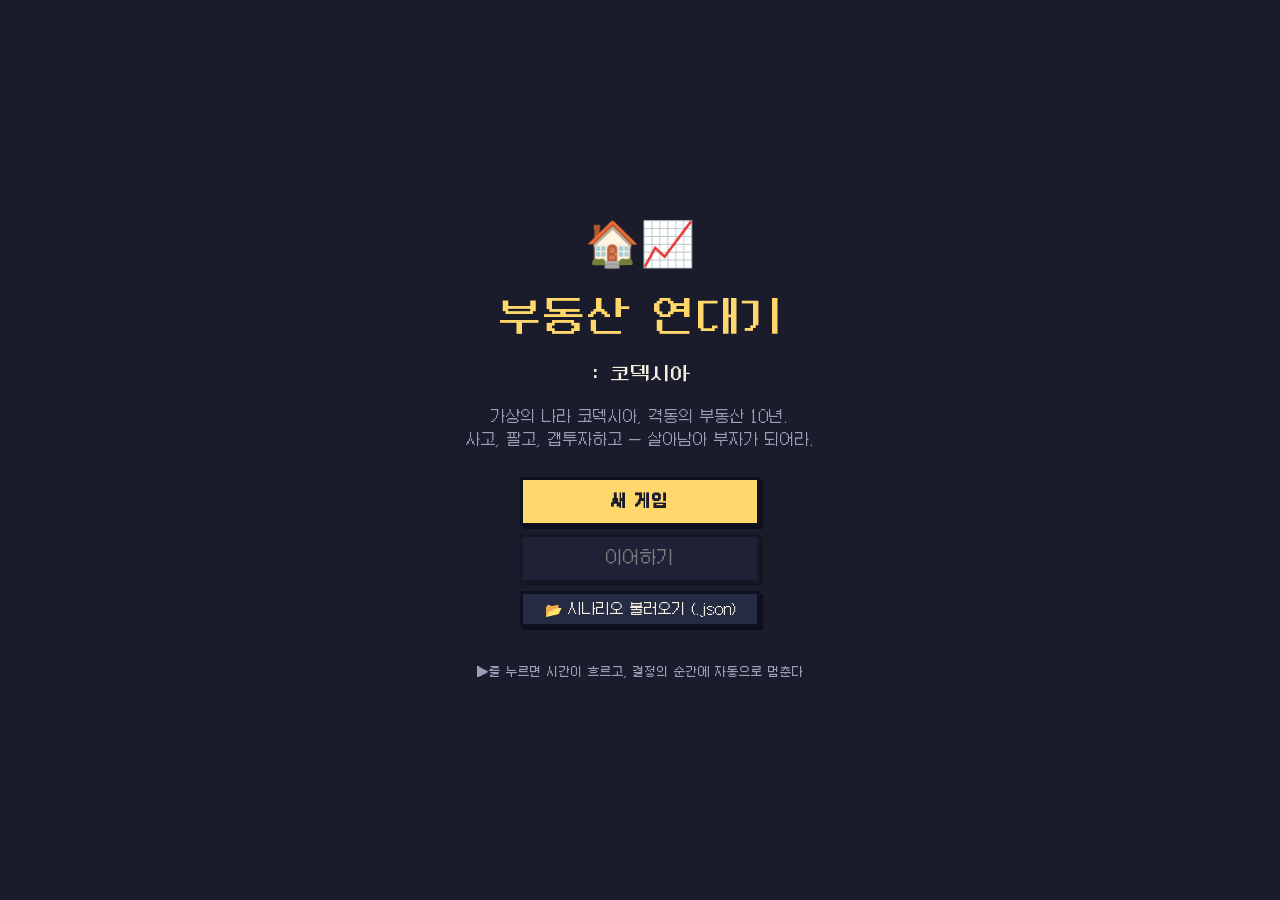
==== index.html @ d19f530c "Deploy obfuscated Codexia build" ====
<!doctype html>
<html lang="ko">
  <head>
    <meta charset="UTF-8" />
    <meta name="viewport" content="width=device-width, initial-scale=1.0, viewport-fit=cover" />
    <meta name="description" content="가상의 나라 코덱시아의 부동산 격동기를 시간여행하는 턴제 웹게임" />
    <link
      rel="icon"
      href="data:image/svg+xml,<svg xmlns=%22http://www.w3.org/2000/svg%22 viewBox=%220 0 100 100%22><text y=%22.9em%22 font-size=%2290%22>🏠</text></svg>"
    />
    <title>부동산 연대기: 코덱시아</title>
    <script type="module" crossorigin src="./assets/index-B-RKKP2m.js"></script>
    <link rel="stylesheet" crossorigin href="./assets/index-CxWq0a0V.css">
  </head>
  <body>
    <div id="root"></div>
  </body>
</html>
---- assets/index-CxWq0a0V.css ----
@font-face{font-family:NeoDGM;src:url(./neodgm-CYAlbkIQ.woff2)format("woff2");font-display:block}@font-face{font-family:Galmuri11;src:url(./Galmuri11-DfQIlyDK.woff2)format("woff2");font-weight:400;font-display:block}@font-face{font-family:Galmuri11;src:url(./Galmuri11-Bold-QdFGsJ3v.woff2)format("woff2");font-weight:700;font-display:block}@font-face{font-family:Galmuri9;src:url(./Galmuri9-B9HMP827.woff2)format("woff2");font-display:block}:root{--bg:#1a1c2c;--panel:#262b44;--panel-deep:#20243a;--line:#0f1120;--text:#f4f0e1;--dim:#9aa0b8;--gold:#ffd76a;--gold-deep:#b8860b;--up:#5ee06a;--down:#ff6b6b;--blue:#6cb2ff;--orange:#ffa94d;--shadow:#00000073}*{box-sizing:border-box}html,body,#root{height:100%;margin:0}body{background:var(--bg);color:var(--text);word-break:keep-all;-webkit-font-smoothing:none;font-family:Galmuri11,NeoDGM,sans-serif;font-size:15px;line-height:1.55;overflow-x:hidden}h1,h2,h3,.title-font{margin:0;font-family:NeoDGM,Galmuri11,sans-serif;font-weight:400}button{color:inherit;font-family:inherit}.panel{background:var(--panel);border:3px solid var(--line);box-shadow:4px 4px 0 var(--shadow);padding:12px}.panel--deep{background:var(--panel-deep)}.btn{background:var(--panel);border:3px solid var(--line);box-shadow:3px 3px 0 var(--shadow);color:var(--text);cursor:pointer;-webkit-user-select:none;user-select:none;text-align:center;padding:6px 12px;font-size:14px;display:inline-block}.btn:active:not(:disabled){box-shadow:1px 1px 0 var(--shadow);transform:translate(2px,2px)}.btn:disabled{opacity:.45;cursor:not-allowed}.btn--gold{background:var(--gold);color:#1a1c2c;font-weight:700}.btn--danger{background:#7a2b2b}.btn--ghost{box-shadow:none;background:0 0}.btn--big{padding:10px 20px;font-size:17px}.tag{border:2px solid var(--line);vertical-align:middle;padding:2px 6px;font-family:Galmuri9,sans-serif;font-size:11px;display:inline-block}.tag--urgent{background:var(--down);color:#1a1c2c}.tag--fake{background:var(--orange);color:#1a1c2c}.tag--jeonse{background:var(--blue);color:#1a1c2c}.tag--gold{background:var(--gold);color:#1a1c2c}.up{color:var(--up)}.down{color:var(--down)}.dim{color:var(--dim)}.gold{color:var(--gold)}.small{font-family:Galmuri9,sans-serif;font-size:12px}.row{align-items:center;gap:8px;display:flex}.col{flex-direction:column;gap:8px;display:flex}.grow{flex:1;min-width:0}.wrap{flex-wrap:wrap}.between{justify-content:space-between}.game-root{flex-direction:column;height:100%;display:flex}.game-main{flex:1;padding:12px 12px 16px;overflow-y:auto}.ticker{white-space:nowrap;background:var(--panel-deep);border-top:3px solid var(--line);border-bottom:3px solid var(--line);color:var(--dim);padding:4px 0;font-family:Galmuri9,sans-serif;font-size:12px;overflow:hidden}.ticker__inner{padding-left:100%;animation:36s linear infinite marquee;display:inline-block}.ticker--paused .ticker__inner{animation-play-state:paused}@keyframes marquee{0%{transform:translate(0)}to{transform:translate(-100%)}}@keyframes shake{0%,to{transform:translate(0)}25%{transform:translate(-3px)}75%{transform:translate(3px)}}.shake{animation:.25s linear 2 shake}.modal-backdrop{z-index:50;background:#0a0b14bf;justify-content:center;align-items:center;padding:16px;display:flex;position:fixed;inset:0}.modal{width:min(560px,100%);max-height:88vh;overflow-y:auto}.toast-host{z-index:60;pointer-events:none;flex-direction:column;align-items:center;gap:6px;display:flex;position:fixed;bottom:76px;left:50%;transform:translate(-50%)}.toast{background:var(--panel-deep);border:3px solid var(--line);box-shadow:3px 3px 0 var(--shadow);padding:6px 14px;font-size:13px;animation:.15s ease-out toast-in}.toast--error{border-color:var(--down)}@keyframes toast-in{0%{opacity:0;transform:translateY(6px)}to{opacity:1;transform:translateY(0)}}.tabnav{background:var(--panel-deep);border-top:3px solid var(--line);display:flex}.tabnav__btn{border:none;border-right:3px solid var(--line);color:var(--dim);cursor:pointer;background:0 0;flex:1;min-height:44px;padding:8px 2px 10px;font-family:Galmuri9,sans-serif;font-size:12px;position:relative}.tabnav__btn:last-child{border-right:none}.tabnav__btn--active{color:var(--gold);background:var(--panel)}.tabnav__badge{background:var(--down);color:#1a1c2c;border:2px solid var(--line);min-width:16px;margin-right:-26px;padding:0 3px;font-size:10px;position:absolute;top:4px;right:50%}.statbar{background:var(--line);border:2px solid var(--line);width:100%;height:10px;position:relative}.statbar__fill{height:100%;transition:width .3s}.header{background:var(--panel-deep);border-bottom:3px solid var(--line);flex-wrap:wrap;align-items:center;gap:10px;padding:8px 12px;display:flex}::-webkit-scrollbar{width:10px;height:10px}::-webkit-scrollbar-thumb{background:var(--panel);border:2px solid var(--line)}::-webkit-scrollbar-track{background:var(--bg)}@media (width<=767px){body{font-size:14px}.hide-mobile{display:none!important}}@media (width>=768px){.game-main{width:100%;max-width:980px;margin:0 auto}}
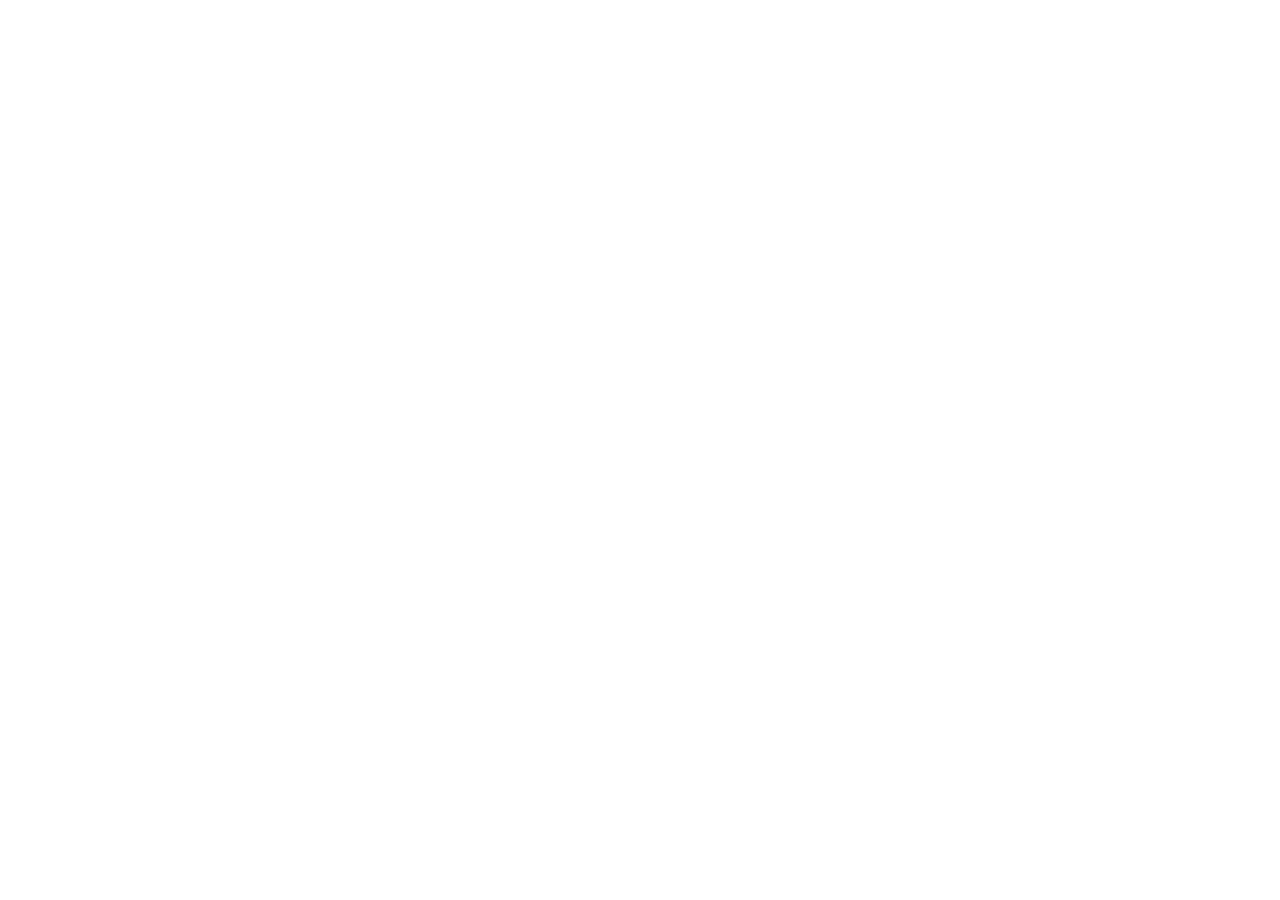
==== commit 49247c12: "Deploy final Codexia build and submission demo" ====
--- a/index.html
+++ b/index.html
@@ -3,14 +3,19 @@
   <head>
     <meta charset="UTF-8" />
     <meta name="viewport" content="width=device-width, initial-scale=1.0, viewport-fit=cover" />
-    <meta name="description" content="가상의 나라 코덱시아의 부동산 격동기를 시간여행하는 턴제 웹게임" />
+    <meta name="description" content="격동의 5년 속에서 부동산으로 부를 일구는 전략 웹게임" />
+    <meta name="referrer" content="no-referrer" />
+    <meta
+      http-equiv="Content-Security-Policy"
+      content="default-src 'self' data: blob:; script-src 'self' 'unsafe-inline'; style-src 'self' 'unsafe-inline'; img-src 'self' data: blob:; font-src 'self' data:; media-src 'self' data: blob:; connect-src 'self' https://codexia.duckdns.org wss://codexia.duckdns.org; object-src 'none'; base-uri 'self'; form-action 'self'"
+    />
     <link
       rel="icon"
       href="data:image/svg+xml,<svg xmlns=%22http://www.w3.org/2000/svg%22 viewBox=%220 0 100 100%22><text y=%22.9em%22 font-size=%2290%22>🏠</text></svg>"
     />
     <title>부동산 연대기: 코덱시아</title>
-    <script type="module" crossorigin src="./assets/index-B-RKKP2m.js"></script>
-    <link rel="stylesheet" crossorigin href="./assets/index-CxWq0a0V.css">
+    <script type="module" crossorigin src="/chronicles-of-codexia/assets/index-C5LfHo3g.js"></script>
+    <link rel="stylesheet" crossorigin href="/chronicles-of-codexia/assets/index-BJlvJppK.css">
   </head>
   <body>
     <div id="root"></div>
